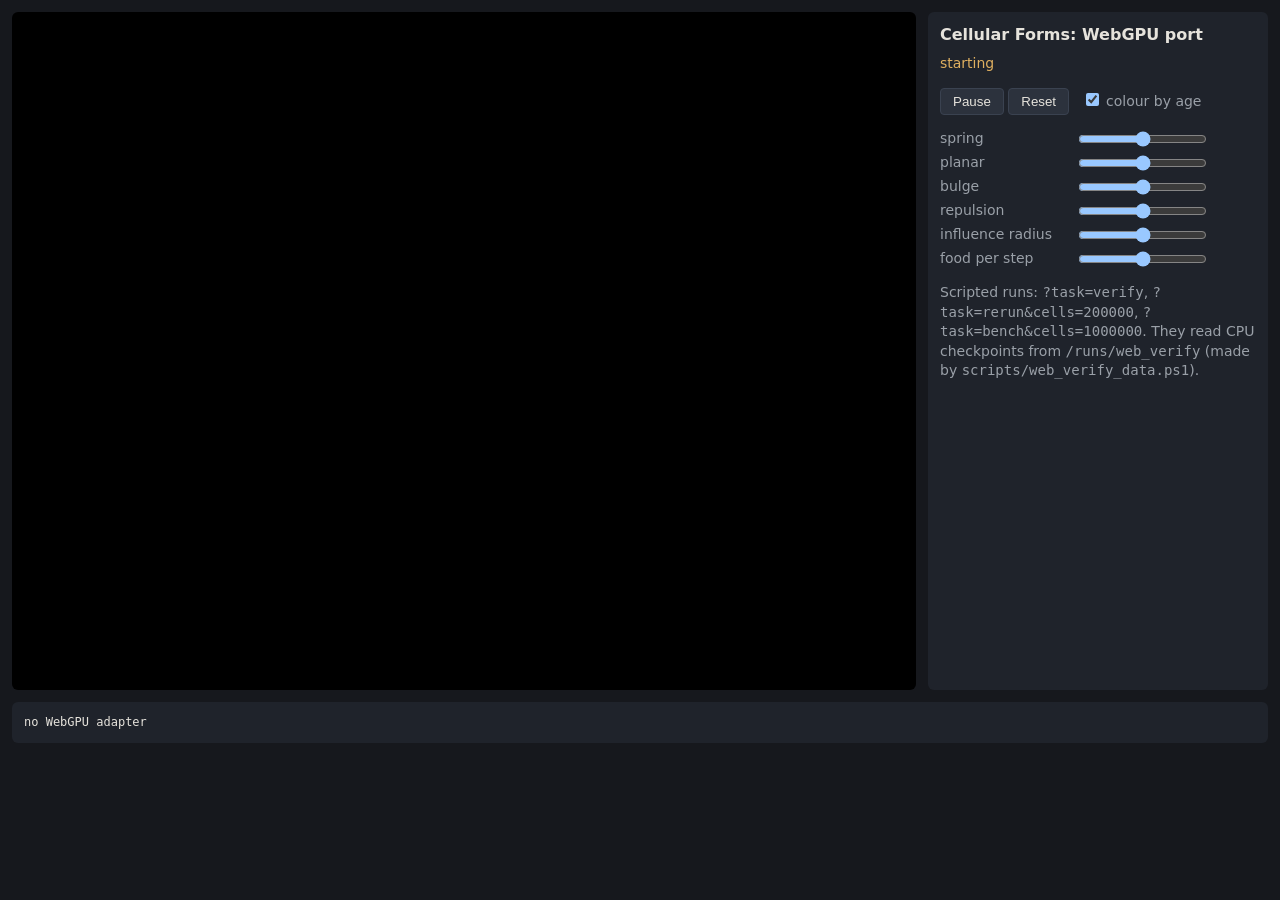
==== web/index.html @ a5af8b2b "M9: WebGPU port (WGSL compute in the browser), verified against CPU checkpoints The step as WGSL com" ====
<!doctype html>
<html lang="en">
<head>
<meta charset="utf-8">
<meta name="viewport" content="width=device-width, initial-scale=1">
<title>cf-webgpu</title>
<style>
  :root { color-scheme: dark; --bg: #16181d; --panel: #1f232b; --text: #e6e3dc; --muted: #9aa0a8; --accent: #e0b060; }
  body { margin: 0; background: var(--bg); color: var(--text); font: 14px/1.4 system-ui, sans-serif; }
  main { display: grid; grid-template-columns: minmax(0, 1fr) 340px; gap: 12px; padding: 12px; }
  canvas { width: 100%; aspect-ratio: 4 / 3; background: #000; border-radius: 6px; display: block; }
  aside { background: var(--panel); border-radius: 6px; padding: 12px; }
  h1 { font-size: 16px; margin: 0 0 8px; }
  label { display: grid; grid-template-columns: 130px 1fr 52px; gap: 6px; align-items: center; margin: 4px 0; color: var(--muted); }
  button { background: #2c323d; color: var(--text); border: 1px solid #3a4250; border-radius: 4px; padding: 5px 12px; cursor: pointer; }
  #status { color: var(--accent); margin: 8px 0; min-height: 1.4em; font-variant-numeric: tabular-nums; }
  pre { grid-column: 1 / -1; background: var(--panel); border-radius: 6px; padding: 12px; margin: 0; white-space: pre-wrap; overflow-wrap: anywhere; font: 12px/1.45 ui-monospace, Consolas, monospace; }
  @media (max-width: 800px) { main { grid-template-columns: 1fr; } }
</style>
</head>
<body>
<main>
  <canvas id="view" width="1200" height="900"></canvas>
  <aside>
    <h1>Cellular Forms: WebGPU port</h1>
    <div id="status">starting</div>
    <p><button id="run">Pause</button> <button id="reset">Reset</button>
       <label style="display:inline; margin-left:8px"><input type="checkbox" id="age" checked> colour by age</label></p>
    <label>spring <input type="range" id="springFactor" min="0" max="0.6" step="0.01"><span id="springFactorValue"></span></label>
    <label>planar <input type="range" id="planarFactor" min="0" max="0.6" step="0.01"><span id="planarFactorValue"></span></label>
    <label>bulge <input type="range" id="bulgeFactor" min="0" max="0.6" step="0.01"><span id="bulgeFactorValue"></span></label>
    <label>repulsion <input type="range" id="repulsionStrength" min="0" max="1" step="0.01"><span id="repulsionStrengthValue"></span></label>
    <label>influence radius <input type="range" id="radiusOfInfluence" min="0.3" max="4" step="0.05"><span id="radiusOfInfluenceValue"></span></label>
    <label>food per step <input type="range" id="foodMax" min="0" max="0.02" step="0.0005"><span id="foodMaxValue"></span></label>
    <p style="color:var(--muted)">Scripted runs: <code>?task=verify</code>, <code>?task=rerun&amp;cells=200000</code>,
      <code>?task=bench&amp;cells=1000000</code>. They read CPU checkpoints from <code>/runs/web_verify</code>
      (made by <code>scripts/web_verify_data.ps1</code>).</p>
  </aside>
  <pre id="log"></pre>
</main>
<script type="module" src="main.js"></script>
</body>
</html>
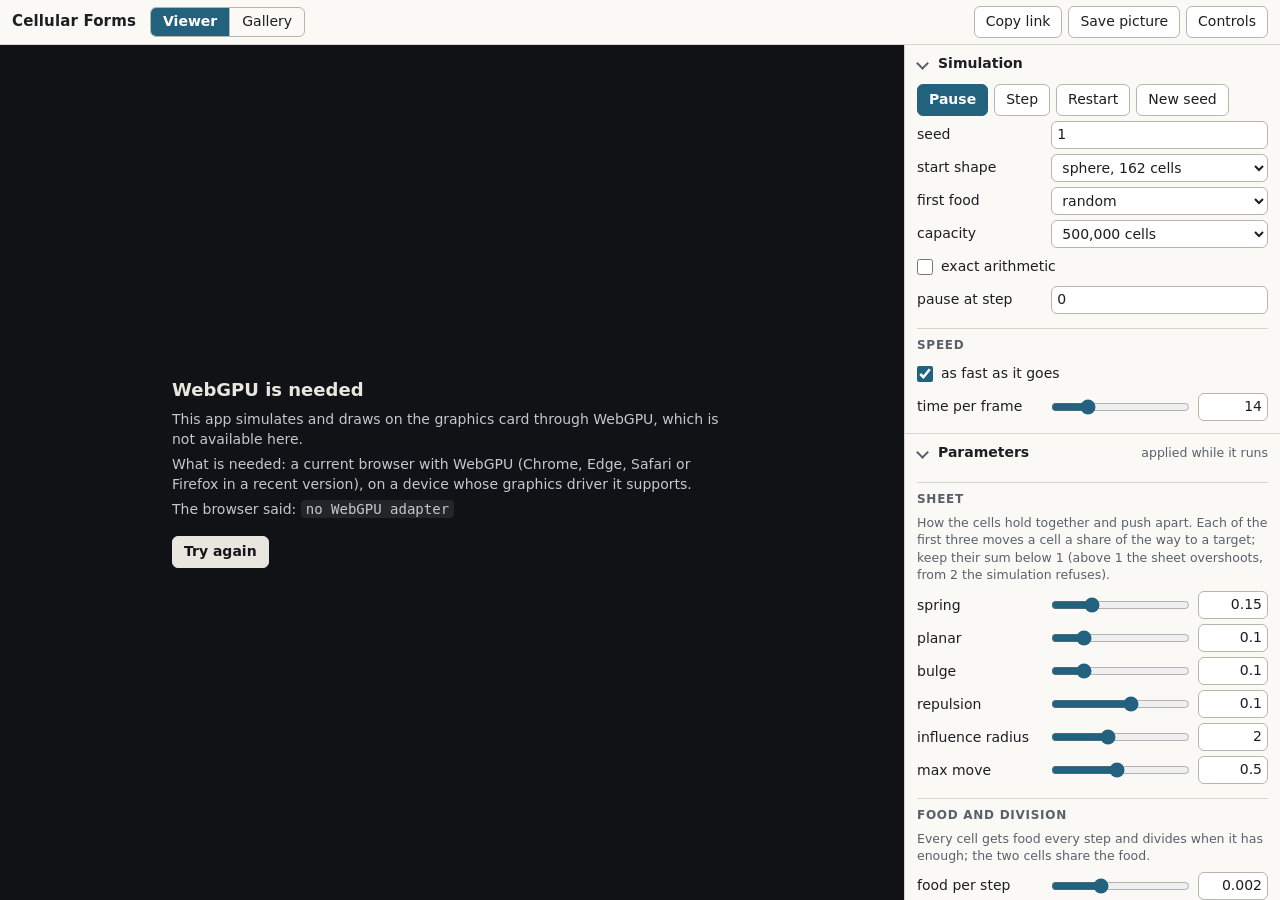
==== commit 5238ba75: "The web folder's front door opens the app; a top-level README with how to run each program Opening w" ====
--- a/web/index.html
+++ b/web/index.html
@@ -3,41 +3,17 @@
 <head>
 <meta charset="utf-8">
 <meta name="viewport" content="width=device-width, initial-scale=1">
-<title>cf-webgpu</title>
+<meta http-equiv="refresh" content="0; url=app/">
+<title>Cellular Forms</title>
 <style>
-  :root { color-scheme: dark; --bg: #16181d; --panel: #1f232b; --text: #e6e3dc; --muted: #9aa0a8; --accent: #e0b060; }
-  body { margin: 0; background: var(--bg); color: var(--text); font: 14px/1.4 system-ui, sans-serif; }
-  main { display: grid; grid-template-columns: minmax(0, 1fr) 340px; gap: 12px; padding: 12px; }
-  canvas { width: 100%; aspect-ratio: 4 / 3; background: #000; border-radius: 6px; display: block; }
-  aside { background: var(--panel); border-radius: 6px; padding: 12px; }
-  h1 { font-size: 16px; margin: 0 0 8px; }
-  label { display: grid; grid-template-columns: 130px 1fr 52px; gap: 6px; align-items: center; margin: 4px 0; color: var(--muted); }
-  button { background: #2c323d; color: var(--text); border: 1px solid #3a4250; border-radius: 4px; padding: 5px 12px; cursor: pointer; }
-  #status { color: var(--accent); margin: 8px 0; min-height: 1.4em; font-variant-numeric: tabular-nums; }
-  pre { grid-column: 1 / -1; background: var(--panel); border-radius: 6px; padding: 12px; margin: 0; white-space: pre-wrap; overflow-wrap: anywhere; font: 12px/1.45 ui-monospace, Consolas, monospace; }
-  @media (max-width: 800px) { main { grid-template-columns: 1fr; } }
+  body { margin: 0; padding: 32px 16px; font: 16px/1.5 system-ui, sans-serif; background: #16181d; color: #e6e3dc; }
+  a { color: #e0b060; }
 </style>
 </head>
 <body>
-<main>
-  <canvas id="view" width="1200" height="900"></canvas>
-  <aside>
-    <h1>Cellular Forms: WebGPU port</h1>
-    <div id="status">starting</div>
-    <p><button id="run">Pause</button> <button id="reset">Reset</button>
-       <label style="display:inline; margin-left:8px"><input type="checkbox" id="age" checked> colour by age</label></p>
-    <label>spring <input type="range" id="springFactor" min="0" max="0.6" step="0.01"><span id="springFactorValue"></span></label>
-    <label>planar <input type="range" id="planarFactor" min="0" max="0.6" step="0.01"><span id="planarFactorValue"></span></label>
-    <label>bulge <input type="range" id="bulgeFactor" min="0" max="0.6" step="0.01"><span id="bulgeFactorValue"></span></label>
-    <label>repulsion <input type="range" id="repulsionStrength" min="0" max="1" step="0.01"><span id="repulsionStrengthValue"></span></label>
-    <label>influence radius <input type="range" id="radiusOfInfluence" min="0.3" max="4" step="0.05"><span id="radiusOfInfluenceValue"></span></label>
-    <label>food per step <input type="range" id="foodMax" min="0" max="0.02" step="0.0005"><span id="foodMaxValue"></span></label>
-    <p style="color:var(--muted)">Scripted runs: <code>?task=verify</code>, <code>?task=rerun&amp;cells=200000</code>,
-      <code>?task=bench&amp;cells=1000000</code>. They read CPU checkpoints from <code>/runs/web_verify</code>
-      (made by <code>scripts/web_verify_data.ps1</code>).</p>
-  </aside>
-  <pre id="log"></pre>
-</main>
-<script type="module" src="main.js"></script>
+<!-- The folder's front door: the app lives in app/. (check.html is the developers' check of the
+     simulation against the CPU reference; it needs reference data that is not part of this folder.) -->
+<p>Cellular Forms: <a href="app/">open the app</a>.</p>
+<script>location.replace('app/' + location.hash);</script>
 </body>
 </html>
